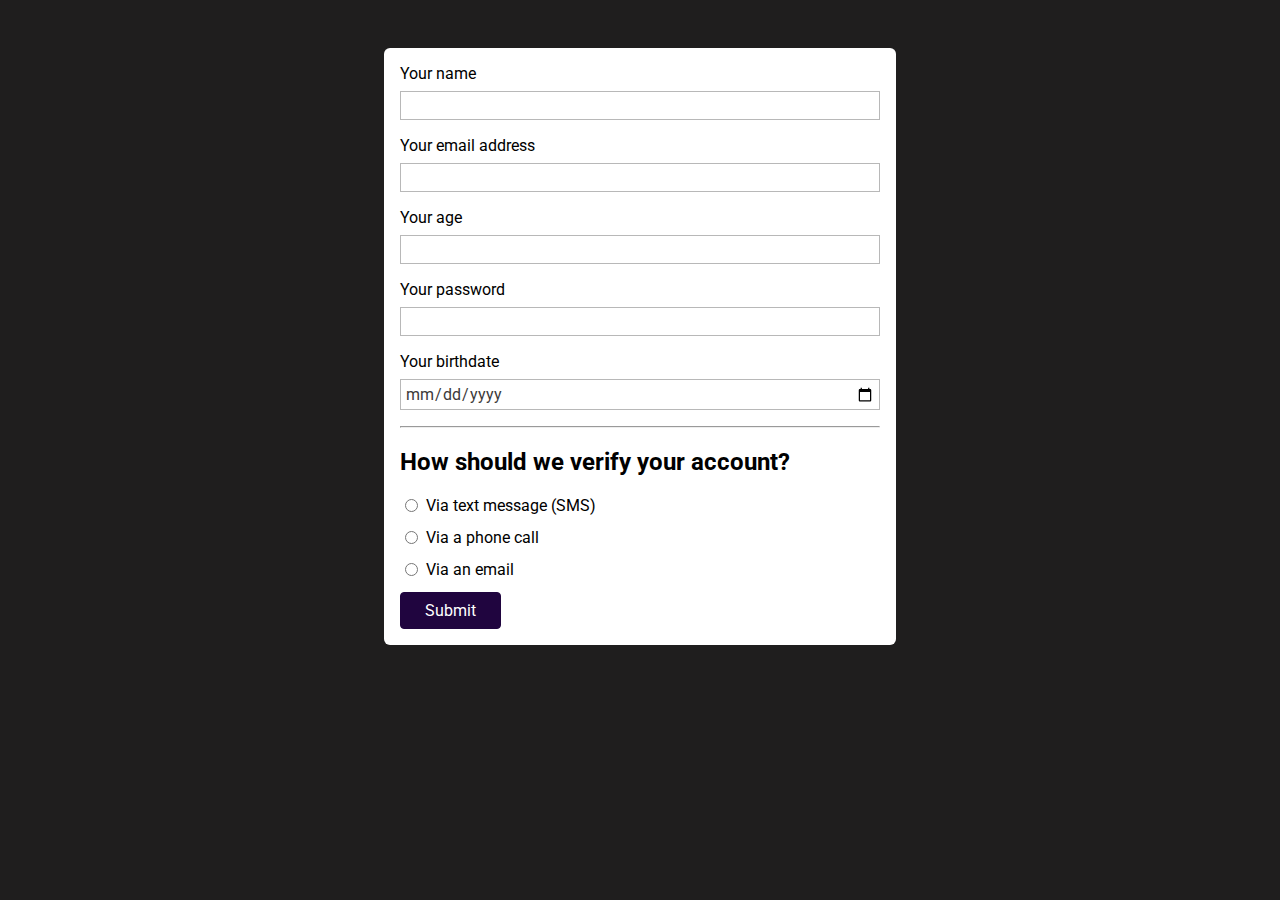
==== index.html @ e0420e96 "added radio buttons and styled inline" ====
<!DOCTYPE html>
<html lang="en">

<head>
    <meta charset="UTF-8">
    <meta name="viewport" content="width=device-width, initial-scale=1.0">
    <title>HTML Forms</title>
    <link rel="preconnect" href="https://fonts.googleapis.com">
    <link rel="preconnect" href="https://fonts.gstatic.com" crossorigin>
    <link href="https://fonts.googleapis.com/css2?family=Roboto:wght@400;700&display=swap" rel="stylesheet">
    <link rel="stylesheet" href="styles.css">
</head>

<body>
    <form action="/" method="GET">
        <label for="user-name">Your name</label>
        <input type="text" name="user-name" id="user-name" />
        <label for="useremail">Your email address</label>
        <input type="email" name="user-email" id="useremail">
        <label for="userage">Your age</label>
        <input type="number" step="1" name="user-age" id="userage">
        <label for="userpassword">Your password</label>
        <input type="password" name="user-password" id="userpassword">
        <label for="birthdate">Your birthdate</label>
        <input type="date" name="user-birthdate" id="birthdate">
        <hr>
        <h2>How should we verify your account?</h2>
        <div class="form-control-inline">
            <input type="radio" name="verify" id="verify-text-message" value="text-message">
            <label for="verify-text-message">Via text message (SMS)</label>
        </div>
        <div class="form-control-inline">
            <input type="radio" name="verify" id="verify-phone" value="phone">
            <label for="verify-phone">Via a phone call</label>
        </div>
        <div class="form-control-inline">
            <input type="radio" name="verify" id="verify-email" value="email">
            <label for="verify-email">Via an email</label>
        </div>
        <button>Submit</button>
    </form>
</body>

</html>
---- styles.css ----
body {
	background-color: rgb(31, 30, 30);
	font-family: 'Roboto', sans-serif;
}

form {
	width: 30rem;
	margin: 3rem auto;
	background-color: rgb(255, 255, 255);
	padding: 1rem;
	border-radius: 6px;
	-webkit-border-radius: 6px;
	-moz-border-radius: 6px;
	-ms-border-radius: 6px;
	-o-border-radius: 6px;
}

input:focus {
	background-color: rgb(219, 190, 253);
	color: rgb(32, 5, 63);
	border-color: rgb(32, 5, 63);
}

label {
	margin-bottom: 0.5rem;
	display: block;
}

input {
	width: 100%;
	display: block;
	margin-bottom: 1rem;
	box-sizing: border-box;
	font: inherit;
	border: 1px solid rgb(184, 184, 184);
	padding: 0.25rem;
	color: rgb(61, 58, 58);
}

button {
	display: block;
	font: inherit;
	background-color: rgb(32, 5, 63);
	color: white;
	border: 1px solid rgb(32, 5, 63);
	padding: 0.5rem 1.5rem;
	border-radius: 4px;
	-webkit-border-radius: 4px;
	-moz-border-radius: 4px;
	-ms-border-radius: 4px;
	-o-border-radius: 4px;
	cursor: pointer;
}

button:hover {
	background-color: rgb(52, 14, 95);
	border-color: rgb(52, 14, 95);
}

.form-control-inline {
	display: flex;
}

.form-control-inline input {
	width: auto;
	margin-right: 0.5rem;
}
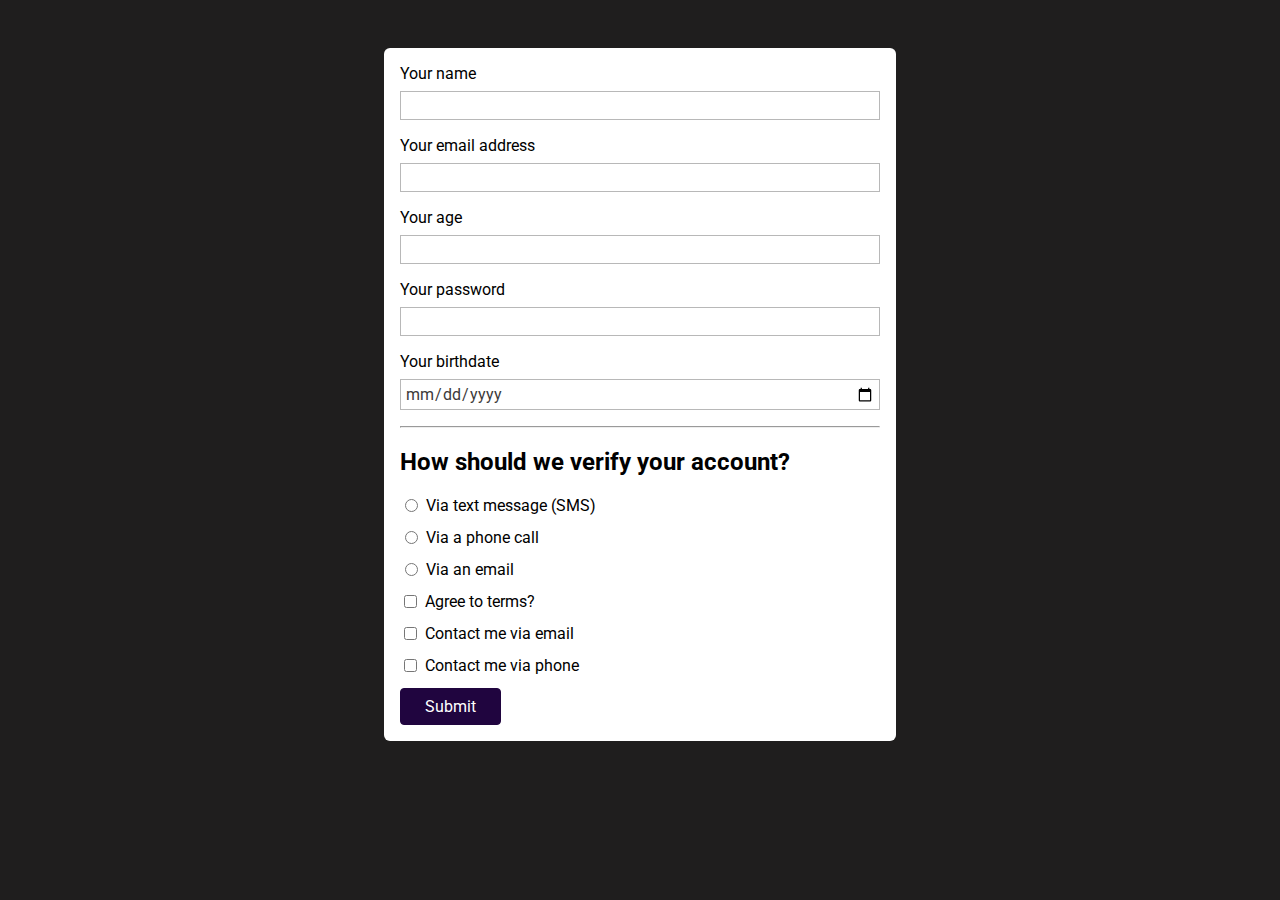
==== commit a27b26dd: "added checkboxes" ====
--- a/index.html
+++ b/index.html
@@ -37,6 +37,22 @@
             <input type="radio" name="verify" id="verify-email" value="email">
             <label for="verify-email">Via an email</label>
         </div>
+
+        <div class="form-control-inline">
+            <input type="checkbox" name="terms" id="agree-terms">
+            <label for="agree-terms">Agree to terms?</label>
+        </div>
+
+        <div class="form-control-inline">
+            <input type="checkbox" name="contact" id="contact-email" value="email">
+            <label for="contact-email">Contact me via email</label>
+        </div>
+
+        <div class="form-control-inline">
+            <input type="checkbox" name="contact" id="contact-phone" value="phone">
+            <label for="contact-phone">Contact me via phone</label>
+        </div>
+
         <button>Submit</button>
     </form>
 </body>
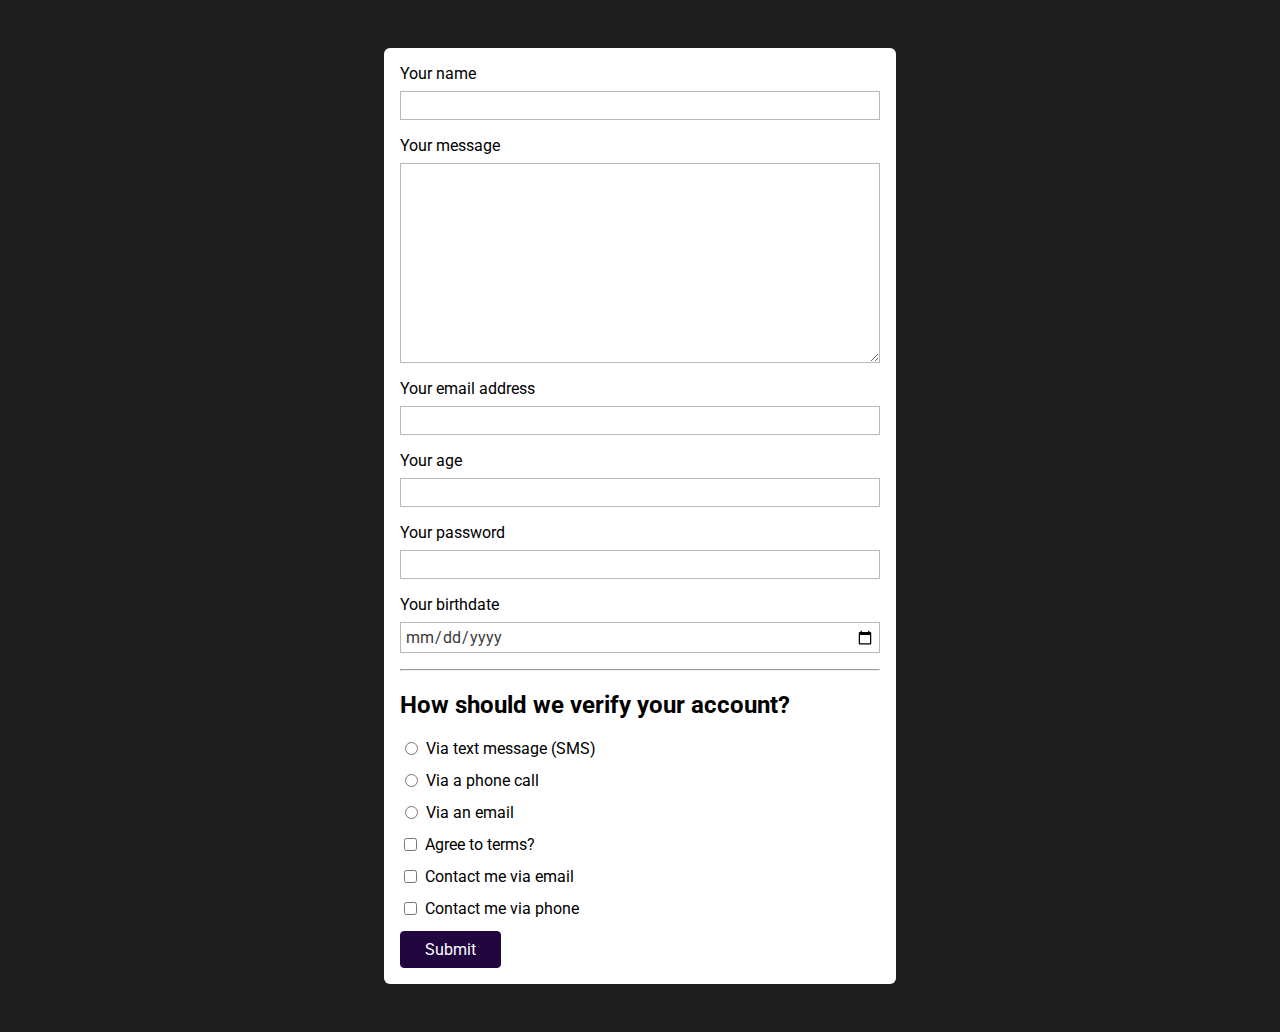
==== commit 214ae43e: "added and styled textarea" ====
--- a/index.html
+++ b/index.html
@@ -15,6 +15,10 @@
     <form action="/" method="GET">
         <label for="user-name">Your name</label>
         <input type="text" name="user-name" id="user-name" />
+
+        <label for="usermessage">Your message</label>
+        <textarea name="user-message" id="usermessage" cols="30" rows="10"></textarea>
+
         <label for="useremail">Your email address</label>
         <input type="email" name="user-email" id="useremail">
         <label for="userage">Your age</label>
--- a/styles.css
+++ b/styles.css
@@ -15,18 +15,13 @@
 	-o-border-radius: 6px;
 }
 
-input:focus {
-	background-color: rgb(219, 190, 253);
-	color: rgb(32, 5, 63);
-	border-color: rgb(32, 5, 63);
-}
-
 label {
 	margin-bottom: 0.5rem;
 	display: block;
 }
 
-input {
+input,
+textarea {
 	width: 100%;
 	display: block;
 	margin-bottom: 1rem;
@@ -35,6 +30,13 @@
 	border: 1px solid rgb(184, 184, 184);
 	padding: 0.25rem;
 	color: rgb(61, 58, 58);
+}
+
+input:focus,
+textarea:focus {
+	background-color: rgb(219, 190, 253);
+	color: rgb(32, 5, 63);
+	border-color: rgb(32, 5, 63);
 }
 
 button {
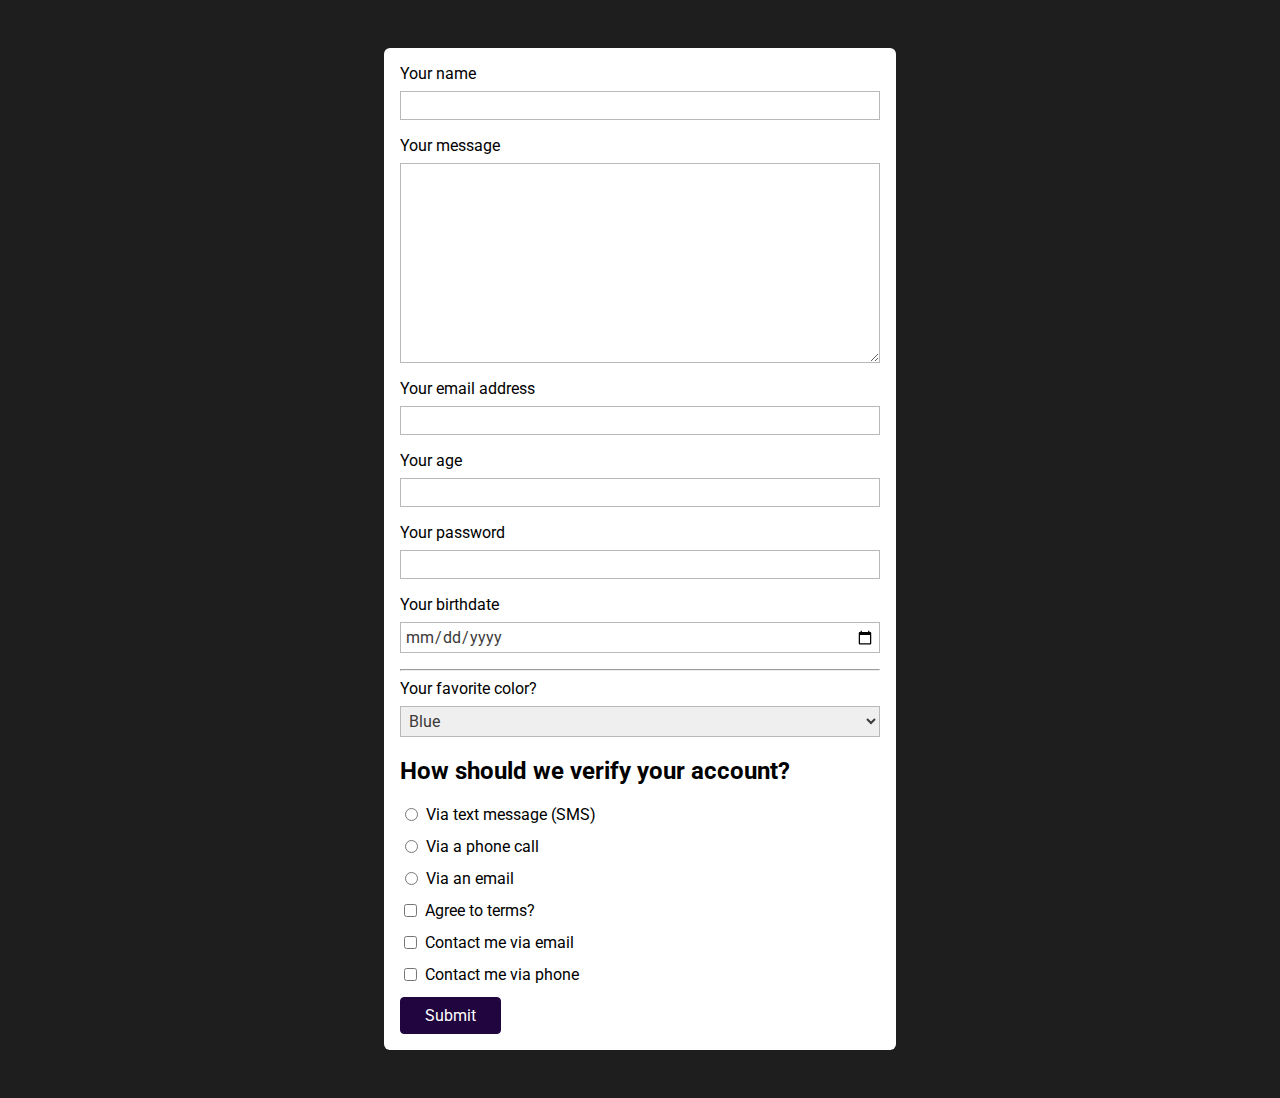
==== commit 5e78e0f3: "added and styled the dropdown" ====
--- a/index.html
+++ b/index.html
@@ -28,6 +28,12 @@
         <label for="birthdate">Your birthdate</label>
         <input type="date" name="user-birthdate" id="birthdate">
         <hr>
+        <label for="favorite-color">Your favorite color?</label>
+        <select name="favoritecolor" id="favorite-color">
+            <option value="blue">Blue</option>
+            <option value="black">Black</option>
+            <option value="red">Red</option>
+        </select>
         <h2>How should we verify your account?</h2>
         <div class="form-control-inline">
             <input type="radio" name="verify" id="verify-text-message" value="text-message">
--- a/styles.css
+++ b/styles.css
@@ -21,7 +21,8 @@
 }
 
 input,
-textarea {
+textarea,
+select {
 	width: 100%;
 	display: block;
 	margin-bottom: 1rem;
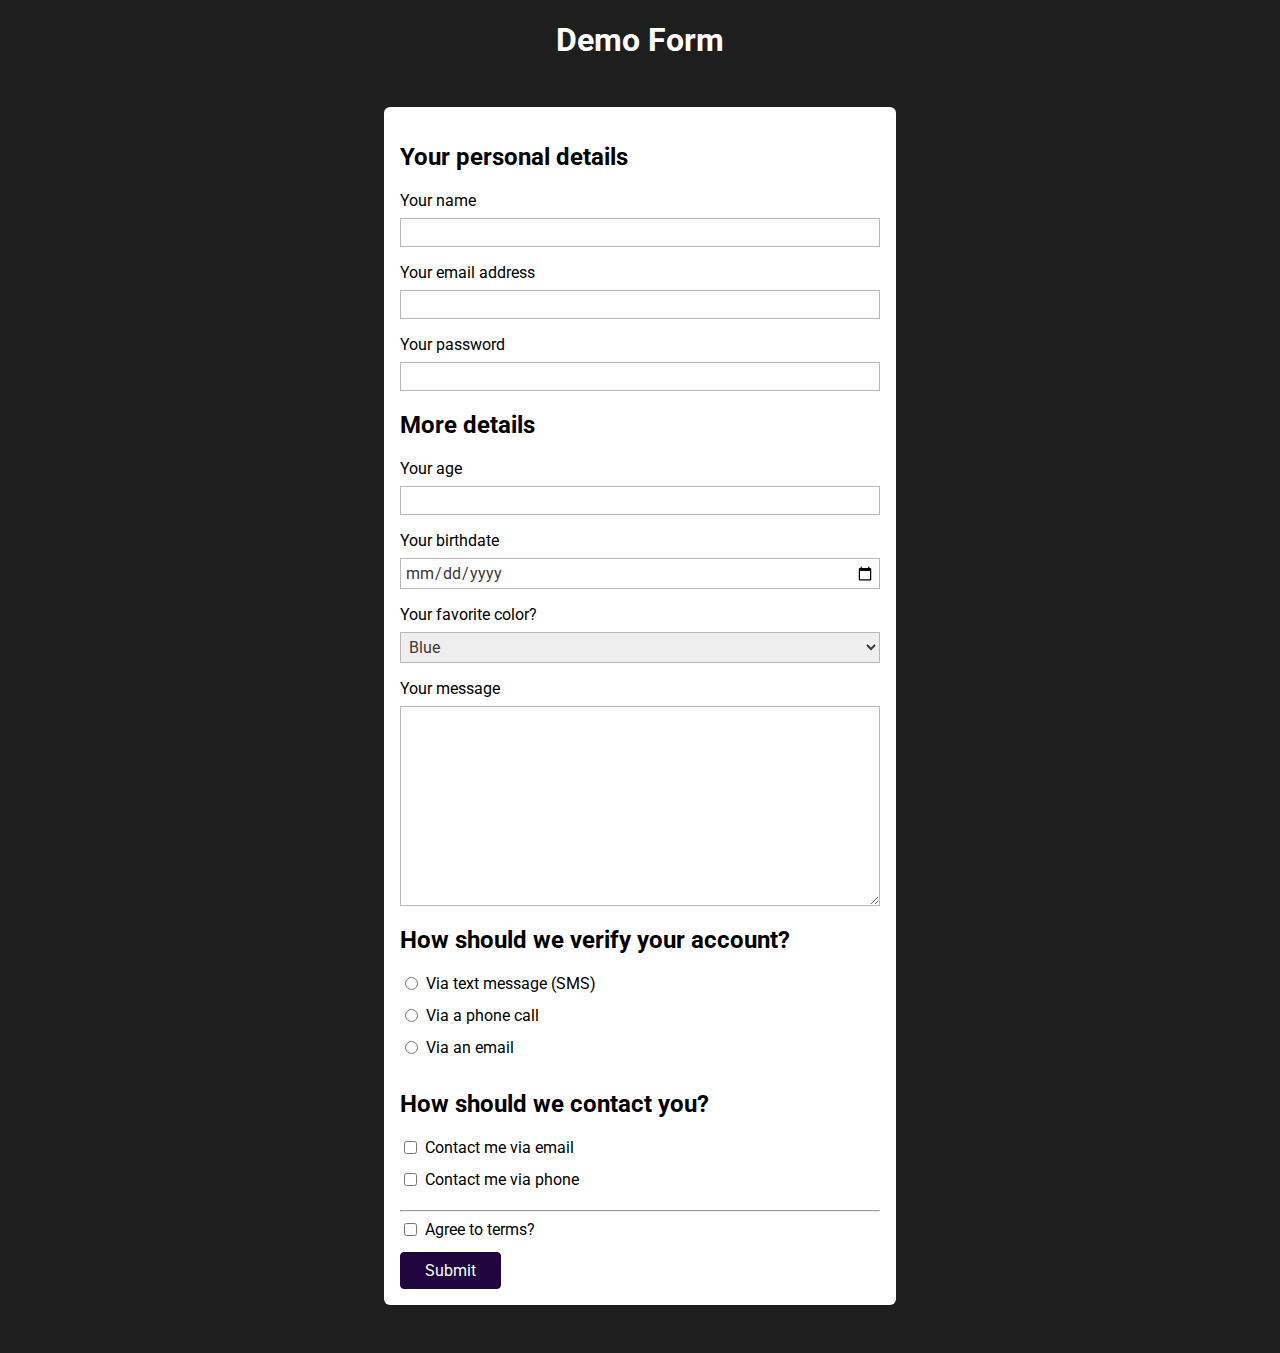
==== commit f79d9e15: "restructured forms added semantics tags" ====
--- a/index.html
+++ b/index.html
@@ -12,59 +12,101 @@
 </head>
 
 <body>
-    <form action="/" method="GET">
-        <label for="user-name">Your name</label>
-        <input type="text" name="user-name" id="user-name" />
+    <header>
+        <h1>Demo Form</h1>
+    </header>
+    <main>
+        <form action="/" method="GET">
+            <section>
+                <h2>Your personal details</h2>
+                <ul>
+                    <li>
+                        <label for="user-name">Your name</label>
+                        <input type="text" name="user-name" id="user-name" />
+                    </li>
+                    <li>
+                        <label for="useremail">Your email address</label>
+                        <input type="email" name="user-email" id="useremail">
+                    </li>
+                    <li>
+                        <label for="userpassword">Your password</label>
+                        <input type="password" name="user-password" id="userpassword">
+                    </li>
+                </ul>
+            </section>
 
-        <label for="usermessage">Your message</label>
-        <textarea name="user-message" id="usermessage" cols="30" rows="10"></textarea>
+            <section>
+                <h2>More details</h2>
+                <ul>
+                    <li>
+                        <label for="userage">Your age</label>
+                        <input type="number" step="1" name="user-age" id="userage">
+                    </li>
+                    <li>
+                        <label for="birthdate">Your birthdate</label>
+                        <input type="date" name="user-birthdate" id="birthdate">
+                    </li>
+                    <li>
+                        <label for="favorite-color">Your favorite color?</label>
+                        <select name="favoritecolor" id="favorite-color">
+                            <option value="blue">Blue</option>
+                            <option value="black">Black</option>
+                            <option value="red">Red</option>
+                        </select>
+                    </li>
+                </ul>
+            </section>
 
-        <label for="useremail">Your email address</label>
-        <input type="email" name="user-email" id="useremail">
-        <label for="userage">Your age</label>
-        <input type="number" step="1" name="user-age" id="userage">
-        <label for="userpassword">Your password</label>
-        <input type="password" name="user-password" id="userpassword">
-        <label for="birthdate">Your birthdate</label>
-        <input type="date" name="user-birthdate" id="birthdate">
-        <hr>
-        <label for="favorite-color">Your favorite color?</label>
-        <select name="favoritecolor" id="favorite-color">
-            <option value="blue">Blue</option>
-            <option value="black">Black</option>
-            <option value="red">Red</option>
-        </select>
-        <h2>How should we verify your account?</h2>
-        <div class="form-control-inline">
-            <input type="radio" name="verify" id="verify-text-message" value="text-message">
-            <label for="verify-text-message">Via text message (SMS)</label>
-        </div>
-        <div class="form-control-inline">
-            <input type="radio" name="verify" id="verify-phone" value="phone">
-            <label for="verify-phone">Via a phone call</label>
-        </div>
-        <div class="form-control-inline">
-            <input type="radio" name="verify" id="verify-email" value="email">
-            <label for="verify-email">Via an email</label>
-        </div>
+            <section>
+                <label for="usermessage">Your message</label>
+                <textarea name="user-message" id="usermessage" cols="30" rows="10"></textarea>
+            </section>
 
-        <div class="form-control-inline">
-            <input type="checkbox" name="terms" id="agree-terms">
-            <label for="agree-terms">Agree to terms?</label>
-        </div>
+            <section>
+                <h2>How should we verify your account?</h2>
+                <ul>
+                    <li class="form-control-inline">
+                        <input type="radio" name="verify" id="verify-text-message" value="text-message">
+                        <label for="verify-text-message">Via text message (SMS)</label>
+                    </li>
+                    <li class="form-control-inline">
+                        <input type="radio" name="verify" id="verify-phone" value="phone">
+                        <label for="verify-phone">Via a phone call</label>
+                    </li>
+                    <li class="form-control-inline">
+                        <input type="radio" name="verify" id="verify-email" value="email">
+                        <label for="verify-email">Via an email</label>
+                    </li>
+                </ul>
+            </section>
 
-        <div class="form-control-inline">
-            <input type="checkbox" name="contact" id="contact-email" value="email">
-            <label for="contact-email">Contact me via email</label>
-        </div>
+            <section>
+                <h2>How should we contact you?</h2>
+                <ul>
+                    <li class="form-control-inline">
+                        <input type="checkbox" name="contact" id="contact-email" value="email">
+                        <label for="contact-email">Contact me via email</label>
+                    </li>
+                    <li class="form-control-inline">
+                        <input type="checkbox" name="contact" id="contact-phone" value="phone">
+                        <label for="contact-phone">Contact me via phone</label>
+                    </li>
+                </ul>
+            </section>
 
-        <div class="form-control-inline">
-            <input type="checkbox" name="contact" id="contact-phone" value="phone">
-            <label for="contact-phone">Contact me via phone</label>
-        </div>
+            <hr>
+            <section>
+                <div class="form-control-inline">
+                    <input type="checkbox" name="terms" id="agree-terms">
+                    <label for="agree-terms">Agree to terms?</label>
+                </div>
+            </section>
 
-        <button>Submit</button>
-    </form>
+            <section>
+                <button>Submit</button>
+            </section>
+        </form>
+    </main>
 </body>
 
 </html>--- a/styles.css
+++ b/styles.css
@@ -1,6 +1,17 @@
 body {
 	background-color: rgb(31, 30, 30);
 	font-family: 'Roboto', sans-serif;
+}
+
+h1 {
+	text-align: center;
+	color: white;
+}
+
+ul {
+	list-style: none;
+	margin: 0;
+	padding: 0;
 }
 
 form {
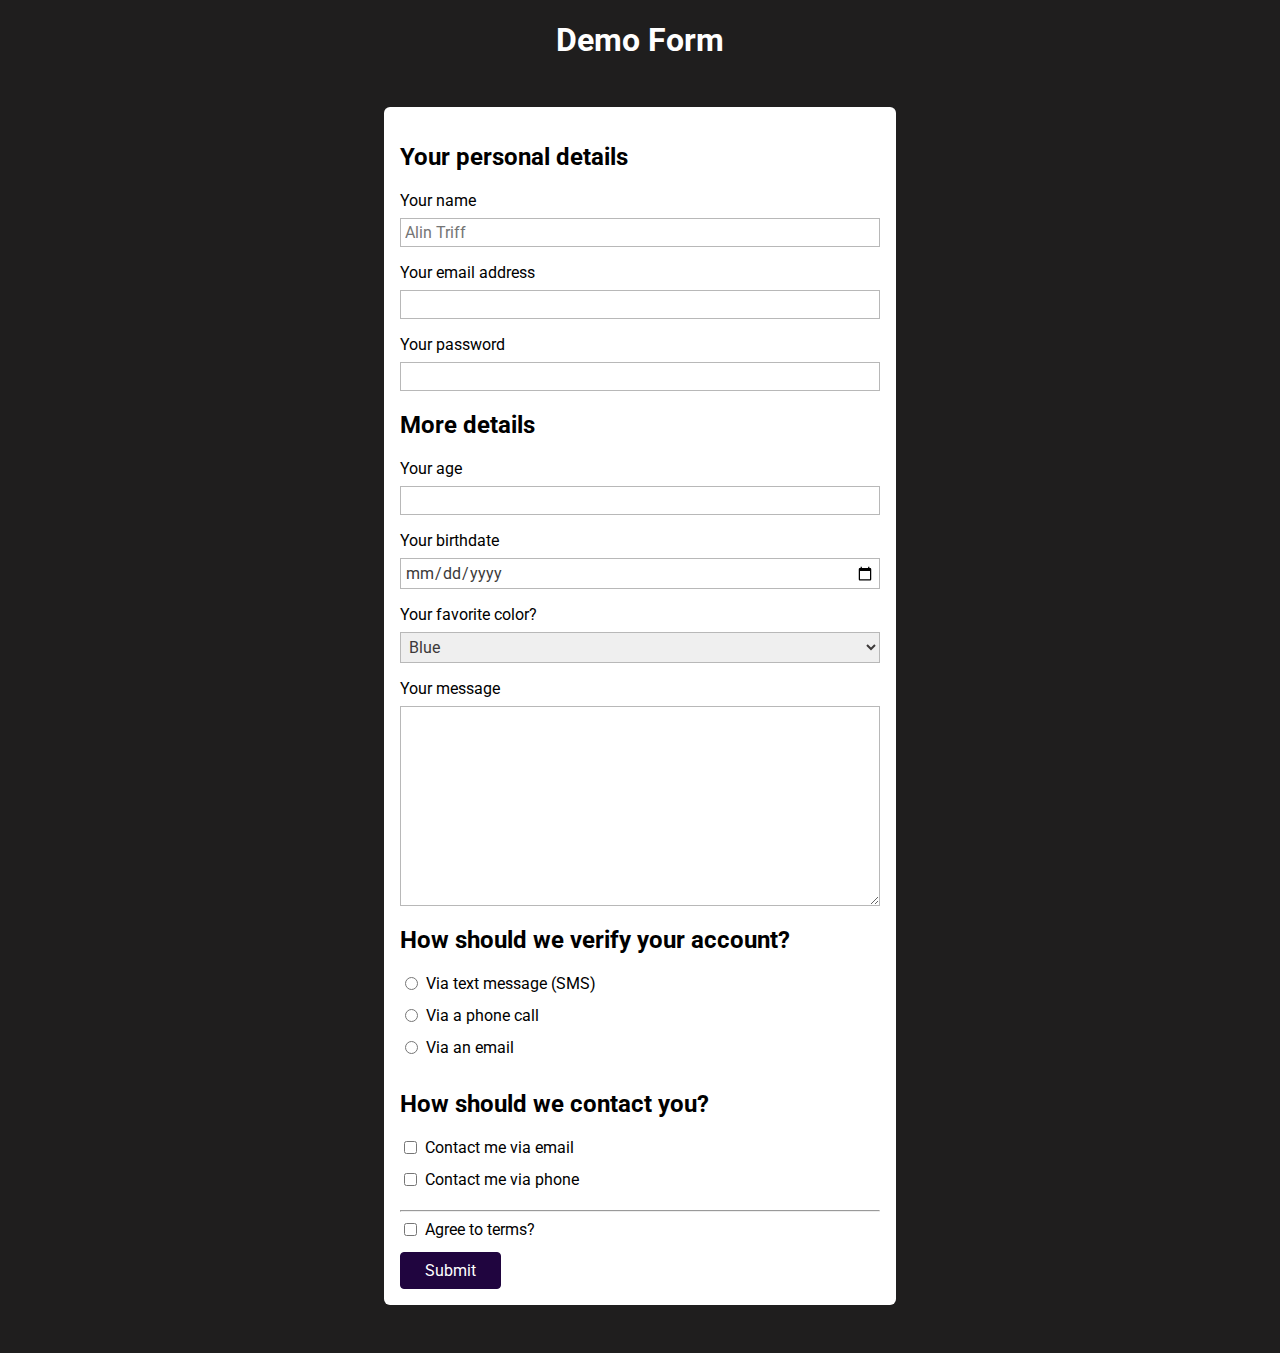
==== commit 0e5571ab: "added resize verticol for textarea" ====
--- a/index.html
+++ b/index.html
@@ -22,15 +22,15 @@
                 <ul>
                     <li>
                         <label for="user-name">Your name</label>
-                        <input type="text" name="user-name" id="user-name" />
+                        <input type="text" name="user-name" id="user-name" required placeholder="Alin Triff" />
                     </li>
                     <li>
                         <label for="useremail">Your email address</label>
-                        <input type="email" name="user-email" id="useremail">
+                        <input type="email" name="user-email" id="useremail" required>
                     </li>
                     <li>
                         <label for="userpassword">Your password</label>
-                        <input type="password" name="user-password" id="userpassword">
+                        <input type="password" name="user-password" id="userpassword" required minlength="7">
                     </li>
                 </ul>
             </section>
@@ -40,11 +40,12 @@
                 <ul>
                     <li>
                         <label for="userage">Your age</label>
-                        <input type="number" step="1" name="user-age" id="userage">
+                        <input type="number" step="1" name="user-age" id="userage" required min="18">
                     </li>
                     <li>
                         <label for="birthdate">Your birthdate</label>
-                        <input type="date" name="user-birthdate" id="birthdate">
+                        <input type="date" name="user-birthdate" id="birthdate" required min="1921-01-01"
+                            max="2005-01-01">
                     </li>
                     <li>
                         <label for="favorite-color">Your favorite color?</label>
@@ -66,15 +67,15 @@
                 <h2>How should we verify your account?</h2>
                 <ul>
                     <li class="form-control-inline">
-                        <input type="radio" name="verify" id="verify-text-message" value="text-message">
+                        <input type="radio" name="verify" id="verify-text-message" value="text-message" required>
                         <label for="verify-text-message">Via text message (SMS)</label>
                     </li>
                     <li class="form-control-inline">
-                        <input type="radio" name="verify" id="verify-phone" value="phone">
+                        <input type="radio" name="verify" id="verify-phone" value="phone" required>
                         <label for="verify-phone">Via a phone call</label>
                     </li>
                     <li class="form-control-inline">
-                        <input type="radio" name="verify" id="verify-email" value="email">
+                        <input type="radio" name="verify" id="verify-email" value="email" required>
                         <label for="verify-email">Via an email</label>
                     </li>
                 </ul>
@@ -103,7 +104,7 @@
             </section>
 
             <section>
-                <button>Submit</button>
+                <button type="submit">Submit</button>
             </section>
         </form>
     </main>
--- a/styles.css
+++ b/styles.css
@@ -44,6 +44,10 @@
 	color: rgb(61, 58, 58);
 }
 
+textarea {
+	resize: vertical;
+}
+
 input:focus,
 textarea:focus {
 	background-color: rgb(219, 190, 253);
